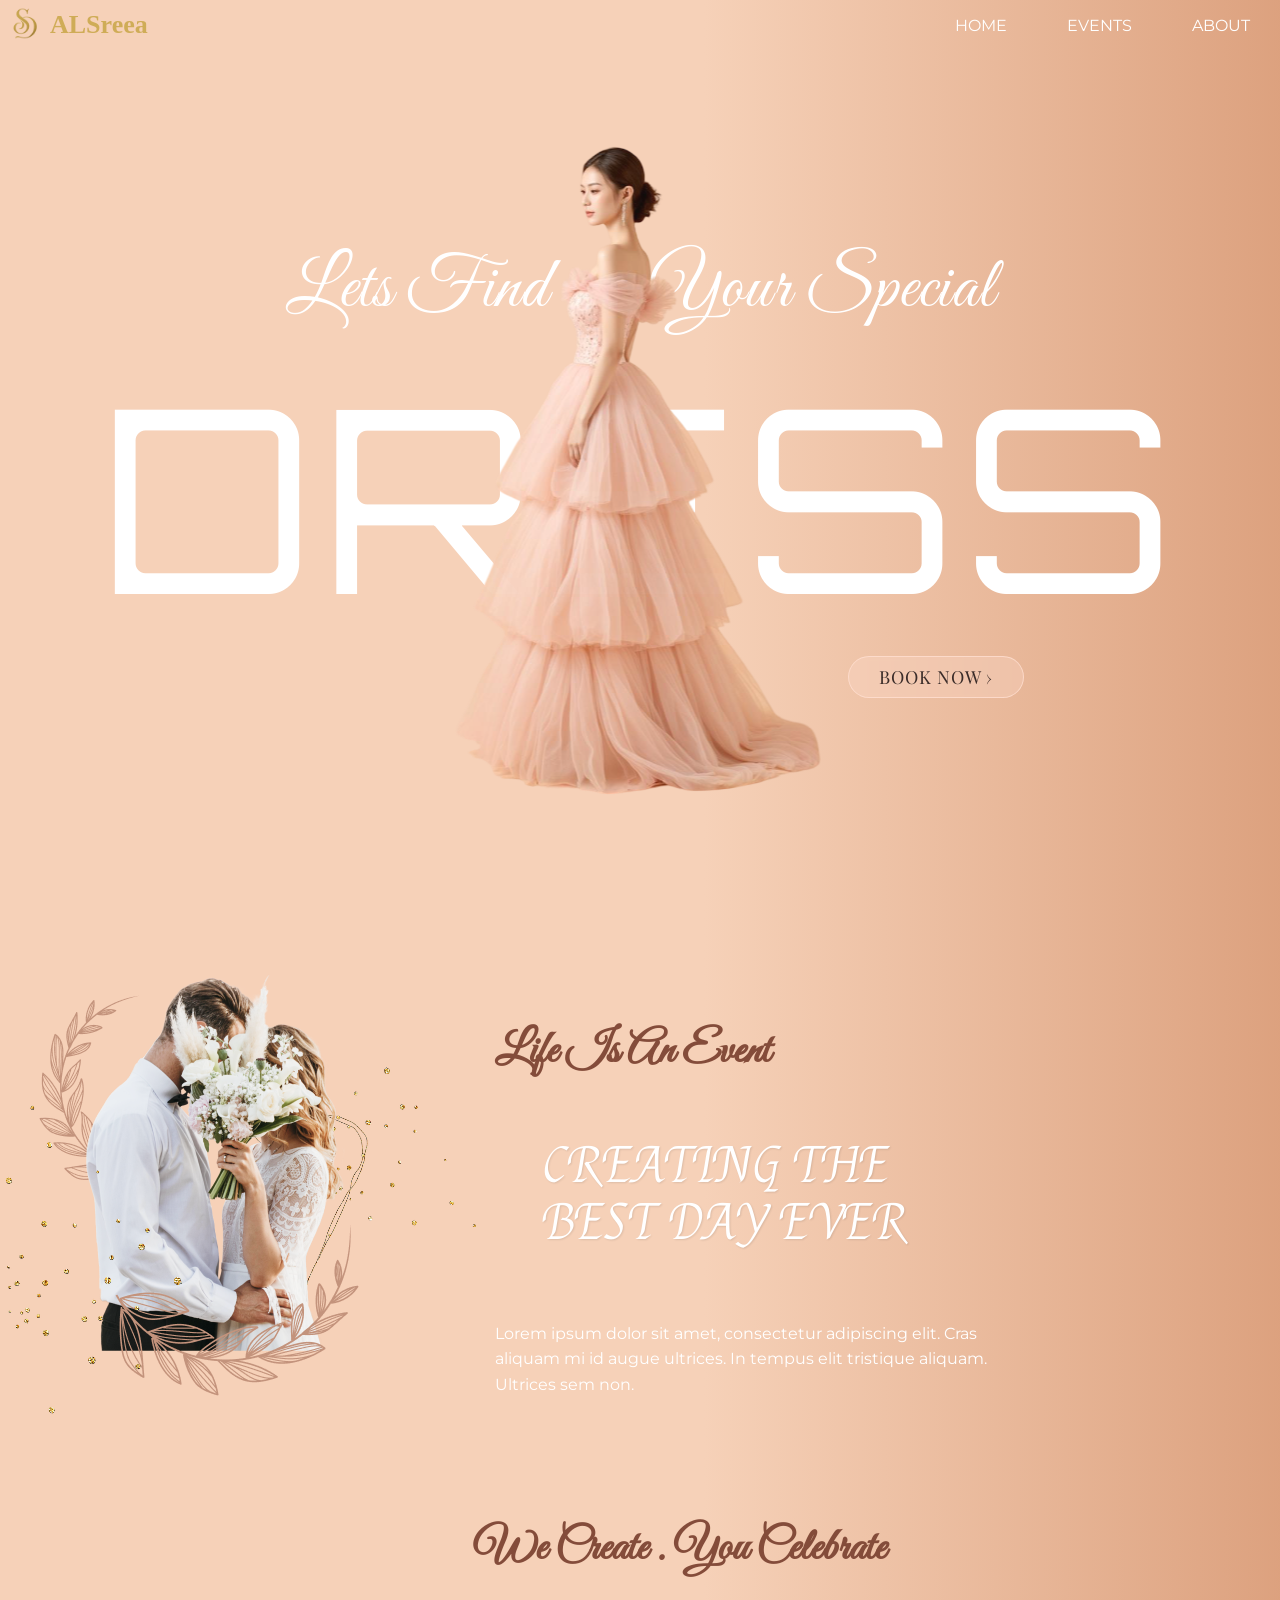
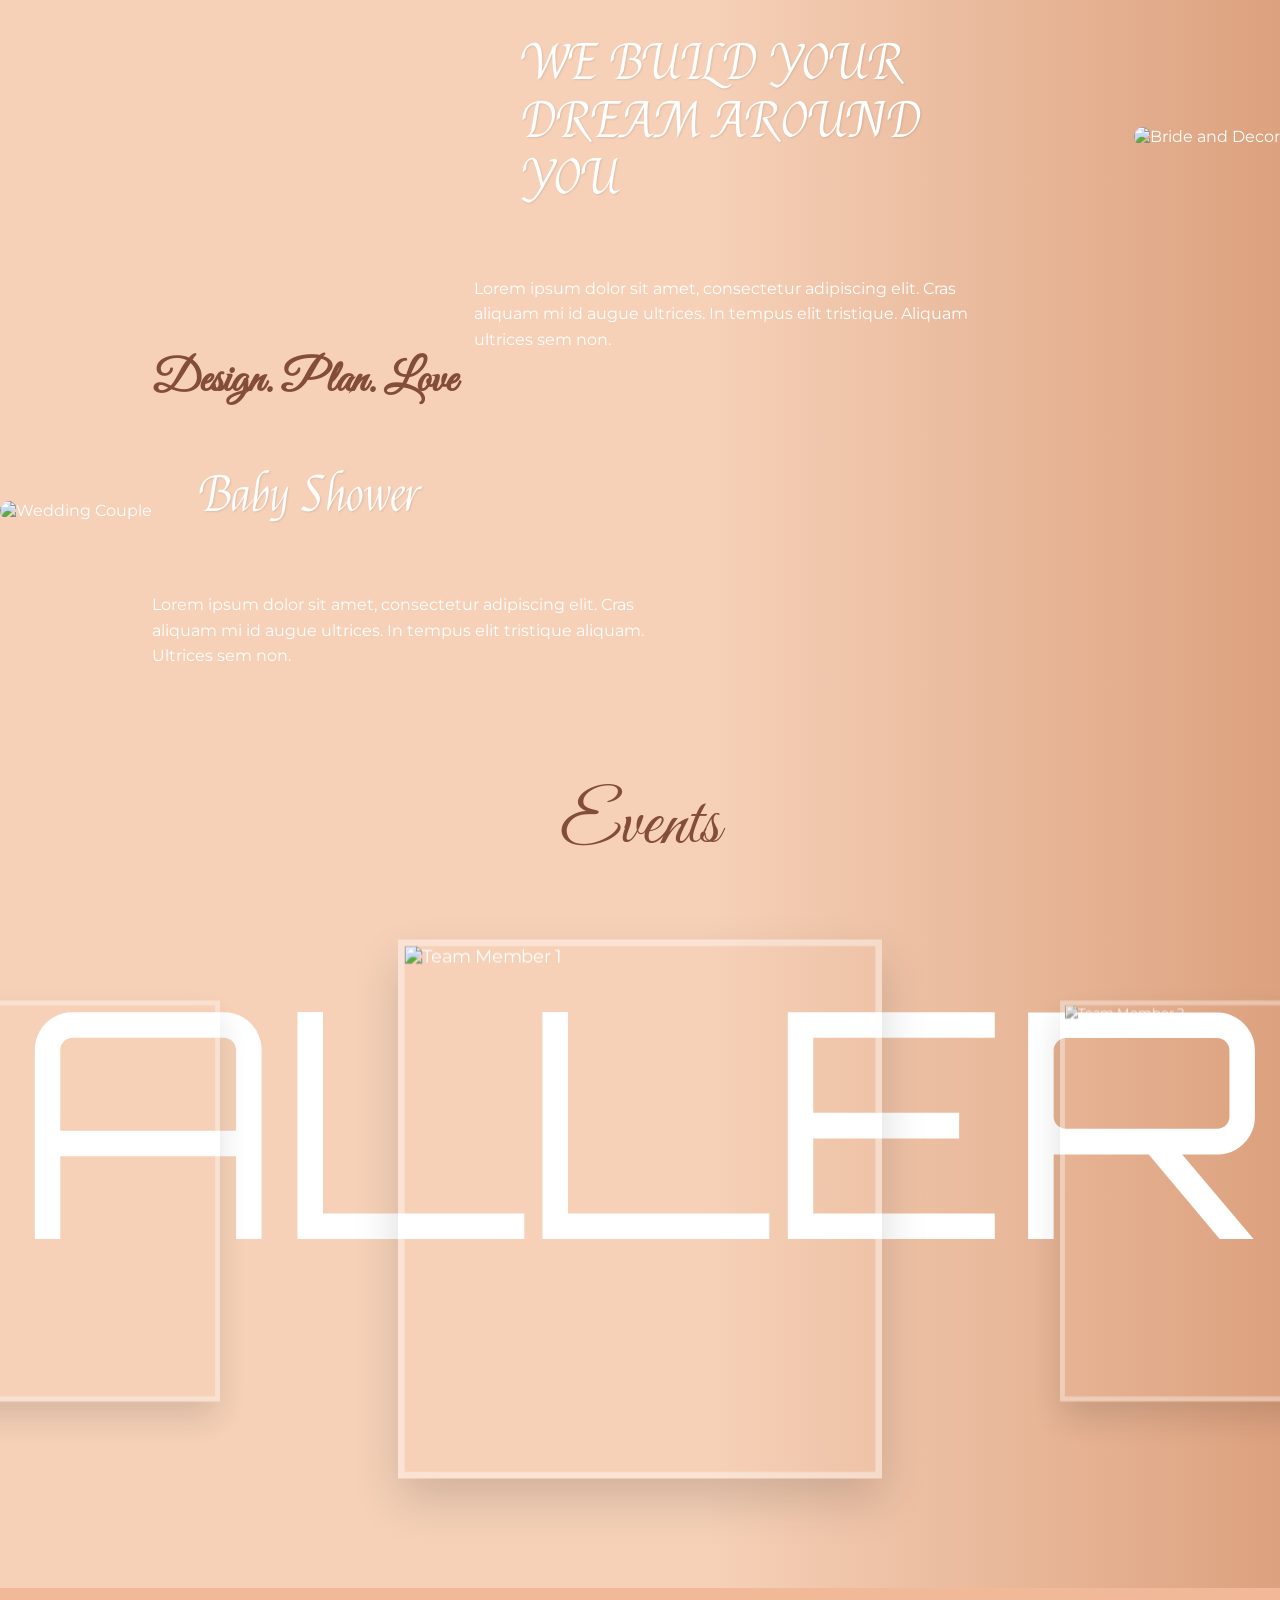
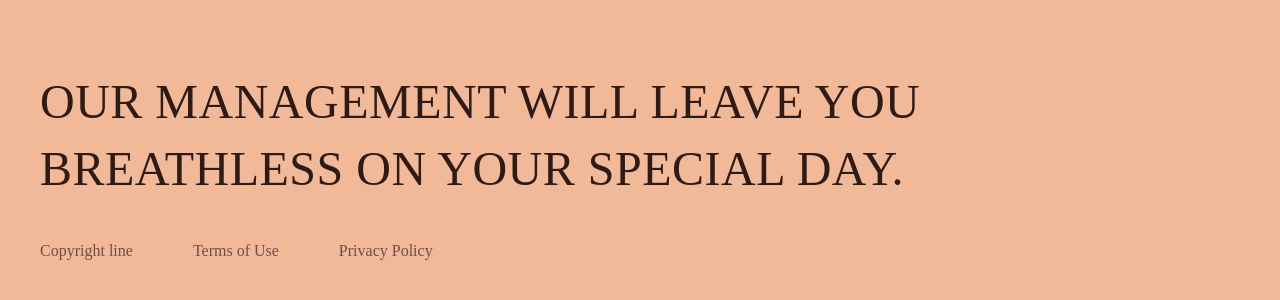
==== index.html @ 4752763c "Refactor logo markup for consistency and enhance sidebar styles for improved layout" ====
<!DOCTYPE html>
<html lang="en">
  <head>
    <meta charset="UTF-8" />
    <meta name="viewport" content="width=device-width, initial-scale=1.0" />
    <title>Dress Landing Page</title>
    <link rel="stylesheet" href="style.css" />
    <link rel="stylesheet" href="content.css" />
    <link rel="stylesheet" href="scroll-animations.css" />
    <link rel="stylesheet" href="carousel.css" />
    <!-- Google Fonts -->
    <link
      href="https://fonts.googleapis.com/css2?family=Great+Vibes&family=Playfair+Display:wght@700&display=swap"
      rel="stylesheet"
    />
    <link
      href="https://fonts.googleapis.com/css2?family=Orbitron:wght@200;400&display=swap"
      rel="stylesheet"
    />
    <link
      href="https://fonts.googleapis.com/css2?family=Playfair+Display:wght@400;700&family=Montserrat:wght@300;500;700&display=swap"
      rel="stylesheet"
    />
    <link
      href="https://fonts.googleapis.com/css2?family=Playfair+Display&display=swap"
      rel="stylesheet"
    />
    <link
      href="https://fonts.googleapis.com/css2?family=Felipa&family=Orbitron:wght@400..900&display=swap"
      rel="stylesheet"
    />
    <link
      href="https://fonts.googleapis.com/css2?family=Great+Vibes&display=swap"
      rel="stylesheet"
    />
    <link rel="stylesheet" href="./resposive.css" />
    <link rel="stylesheet" href="./nav.css" />
    <link href="https://unpkg.com/aos@2.3.4/dist/aos.css" rel="stylesheet" />
  </head>
  <body>
    <div class="logo"><img src="./Assets/logo.png" alt="" width="50" /></div>
    <nav>
      <!-- Sidebar for Mobile -->
      <ul class="sidebar" id="sidebar">
        <li onclick="hideSidebar()">
          <a href="#">
            <!-- Close Icon -->
            <svg
              xmlns="http://www.w3.org/2000/svg"
              height="26"
              width="26"
              viewBox="0 96 960 960"
            >
              <path
                d="m249 849-42-42 231-231-231-231 42-42 231 231 231-231 42 42-231 231 231 231-42 42-231-231-231 231Z"
              />
            </svg>
          </a>
        </li>
        <li class="bold-item" onclick="hideSidebar()">
          <a href="#home">HOME</a>
        </li>
        <li class="bold-item" onclick="hideSidebar()">
          <a href="#event">EVENTS</a>
        </li>
        <li class="bold-item" onclick="hideSidebar()">
          <a href="#about">ABOUT</a>
        </li>
        <br />
        <li onclick="hideSidebar()"><div class="alsreea">ALSreea</div></li>

        <!-- <li onclick="hideSidebar()"><a href="#contact">CONTACT US</a></li> -->
      </ul>
      <!-- Main Navbar -->
      <ul>
        
        <div class="alsreea-lap">ALSreea</div>
        <li class="hideOnMobile"><a href="#home">HOME</a></li>
        <li class="hideOnMobile"><a href="#event">EVENTS</a></li>
        <li class="hideOnMobile"><a href="#about">ABOUT</a></li>
        <!-- <li class="hideOnMobile"><a href="#contact">CONTACT US</a></li> -->
        <li class="menu-button" onclick="showSidebar()">
          <a href="#">
            <svg
              xmlns="http://www.w3.org/2000/svg"
              height="26"
              width="26"
              viewBox="0 96 960 960"
            >
              <path
                d="M120 816v-60h720v60H120Zm0-210v-60h720v60H120Zm0-210v-60h720v60H120Z"
              />
            </svg>
          </a>
        </li>
      </ul>
    </nav>
    <!-- HERO SECTION -->
    <section id="home">
      <section class="hero" data-aos="fade-down">
        <div class="hero-sec">
          <div class="main_text">
            <div>Lets Find</div>
            <div>Your Special</div>
          </div>
          <div class="main_text-2">DRESS</div>
          <div class="btn">
            <a
              href="https://wa.me/919207987475?text=Hey%20is%20this%20AL%20Sreea%20MATERIAL%20BOUTIQUE"
              class="book-now-btn"
              target="_blank"
            >
              BOOK NOW &rsaquo;
            </a>
          </div>
        </div>
        <div class="hero-image">
          <img src="./Assets/Elegant Woman in Pink 3.svg" alt="Dress Model" />
        </div>
      </section>
      <!-- Second Section -->
      <section class="event-section" data-aos="fade-right">
        <div class="event-container">
          <div class="event-image">
            <img src="./Assets/Group 1.png" alt="Wedding Couple" />
          </div>
          <div class="event-text">
            <h4 class="subtitle">Life Is An Event</h4>
            <h1 class="main-title">CREATING THE<br />BEST DAY EVER</h1>
            <p class="description">
              Lorem ipsum dolor sit amet, consectetur adipiscing elit. Cras
              aliquam mi id augue ultrices. In tempus elit tristique aliquam.
              Ultrices sem non.
            </p>
          </div>
        </div>
      </section>
      <!-- third Section -->
      <section class="build-section" data-aos="fade-left">
        <div class="build-container">
          <div class="build-text">
            <h4 class="tagline">We Create . You Celebrate</h4>
            <h1 class="main-title">WE BUILD YOUR<br />DREAM AROUND YOU</h1>
            <p class="description">
              Lorem ipsum dolor sit amet, consectetur adipiscing elit. Cras
              aliquam mi id augue ultrices. In tempus elit tristique. Aliquam
              ultrices sem non.
            </p>
          </div>
          <div class="build-image">
            <img src="./Assets/Group 2.svg" alt="Bride and Decor" />
          </div>
        </div>
      </section>
      <!-- fourth Section -->
      <section class="event-section" data-aos="fade-right">
        <div class="event-container">
          <div class="event-image">
            <img src="./Assets/Group 6.svg" alt="Wedding Couple" />
          </div>
          <div class="event-text">
            <h4 class="subtitle">Design. Plan. Love</h4>
            <h1 class="main-title">Baby Shower</h1>
            <p class="description">
              Lorem ipsum dolor sit amet, consectetur adipiscing elit. Cras
              aliquam mi id augue ultrices. In tempus elit tristique aliquam.
              Ultrices sem non.
            </p>
          </div>
        </div>
      </section>
    </section>
    <!-- event Section -->
    <section id="event" class="event-sec hideOnMobile">
      <div class="gallery mob-view">GALLERY</div>
      <div class="carousel-container">
        <div class="event_title">Events</div>
        <div class="carousel-track">
          <div class="card" data-index="0">
            <img
              src="https://i.ibb.co/Y4rGjdFJ/img-1.jpg"
              alt="Team Member 1"
            />
          </div>
          <div class="card" data-index="1">
            <img
              src="https://i.ibb.co/HpCTJ2HC/img-6.jpg"
              alt="Team Member 2"
            />
          </div>
          <div class="card" data-index="2">
            <img
              src="https://i.ibb.co/6cMjKtd8/img-2.jpg"
              alt="Team Member 3"
            />
          </div>
          <div class="card" data-index="3">
            <img
              src="https://i.ibb.co/XZMRYz5N/img-5.png"
              alt="Team Member 4"
            />
          </div>
          <div class="card" data-index="4">
            <img
              src="https://i.ibb.co/nMdDfmPd/img-3.jpg"
              alt="Team Member 5"
            />
          </div>
          <div class="card" data-index="5">
            <img
              src="https://i.ibb.co/d4fQH5cs/img-4.jpg"
              alt="Team Member 6"
            />
          </div>
        </div>
      </div>
    </section>

    <br />
    <div class="viewOnMobile delayed-show">
      <h1 style="text-align: center">Events</h1>

      <div class="container-mob" id="carousel"></div>

      <div class="flex">
        <button id="left-btn"><i class="arrow"></i></button>
        <button id="right-btn"><i class="arrow"></i></button>
      </div>
      <br />
      <div class="swiper-pagination"></div>

      <div class="swiper-button-prev" id="prev-button"></div>
      <div class="swiper-button-next" id="next-button"></div>
      <br />
    </div>

    <!-- footer Section -->
    <footer id="about" class="custom-footer">
      <div class="footer-message">
        <p>
          OUR MANAGEMENT WILL LEAVE YOU <br />
          BREATHLESS ON YOUR SPECIAL DAY.
        </p>
      </div>
      <div class="footer-bottom">
        <span>Copyright line</span> <span>Terms of Use</span>
        <span>Privacy Policy</span>
      </div>
    </footer>
    <script src="./style.js"></script>
    <script>
      function showSidebar() {
        document.getElementById("sidebar").style.display = "flex";
      }
      function hideSidebar() {
        document.getElementById("sidebar").style.display = "none";
      }
      // Automatically hide sidebar when any link is clicked
      window.addEventListener("DOMContentLoaded", () => {
        const links = document.querySelectorAll("#sidebar a");
        links.forEach((link) => {
          link.addEventListener("click", hideSidebar);
        });
      });
    </script>
    <script src="https://unpkg.com/aos@2.3.4/dist/aos.js"></script>
    <script>
      AOS.init({
        duration: 1000,
        once: false, // ✅ animations happen every time section enters viewport
      });
    </script>
  </body>
</html>
---- style.css ----
@font-face {
  font-family: "WildWideExtended";
  src: url("./fonts/the_extended_font/THEEXTENDEDFONT-DEMOVERSION.ttf")
    format("truetype");
  font-weight: normal;
  font-style: normal;
}
html,
body {
  overflow-x: hidden !important;
}

* {
  margin: 0;
  padding: 0;
  box-sizing: border-box;
}

body {
  font-family: "Montserrat", sans-serif;
  background: linear-gradient(to right, #f6d1b8 55%, #d99b77 106%);
  color: #fff !important;
}

.alsreea{
  width: 100%;
  display: flex;
  justify-content: center;
  font-family: "WildWideExtended";
  font-size: 26px;
  font-weight: bold;
  color: #CFAC57ff;

}
.alsreea-lap{
  padding-left: 50px;
  width: 100%;
  display: flex;
  justify-content: baseline;
  font-family: "WildWideExtended";
  font-size: 26px;
  font-weight: bold;
  color: #CFAC57ff;
}
.bold-item {
  font-weight: bold ;

}


/* HEADER */
/* header {
  width: 100%;
  padding: 30px 80px;
  position: absolute;
  top: 0;
  left: 0;
  display: flex;
  justify-content: space-between;
  align-items: center;
  z-index: 10;
}

header .logo {
  font-size: 12px;
  letter-spacing: 3px;
  color: #fff;
}

header nav a {
  margin-left: 40px;
  text-decoration: none;
  color: #fff;
  font-size: 14px;
  font-weight: 300;
  letter-spacing: 1px;
  transition: 0.3s;
}

header nav a:hover {
  opacity: 0.7; */
/* } */

/* HERO SECTION */
.logo{
  position: fixed;
  top: 0;
  left: 0;
  z-index: 999;
}
.hero {
  height: 100vh;
  width: 100%;
  display: flex;
  align-items: center;
  justify-content: space-between;
  padding: 0 100px;
  position: relative;
  /* background: url("./Assets/bg.png") no-repeat center center; */
  /* background-size: cover; */
}

/* LEFT TEXT */
.hero-sec {
  width: 100%;
  place-content: center;
}

.btn {
  position: absolute;
  right: 20%;
  z-index: 2;
  cursor: pointer;
  transition: 0.3s;
}

/* RIGHT IMAGE */
.hero-image {
  position: absolute;
  top: 50%;
  left: 50%;
  transform: translate(-50%, -50%);
}

.main_text {
  font-family: "Great Vibes", cursive;
  font-size: 72px;
  letter-spacing: 1px;
  display: flex;
  column-gap: 100px;
  justify-content: center;
}
.main_text-2 {
  font-family: "Orbitron", sans-serif;
  font-size: 256px;
  letter-spacing: 8px;
  display: flex;
  justify-content: center;
  text-transform: uppercase;
}

.book-now-btn {
  display: inline-block;
  padding: 8px 30px;
  font-family: "Playfair Display", serif;
  font-size: 18px;
  font-weight: 400;
  color: #3a2c29;
  background-color: rgba(255, 223, 208, 0.3);
  border: 1.5px solid rgba(255, 223, 208, 0.8);
  border-radius: 30px;
  text-decoration: none;
  letter-spacing: 1px;
  backdrop-filter: blur(2px);
}

.book-now-btn:hover {
  background-color: rgba(255, 186, 154, 0.447);
  border-color: rgb(255, 211, 161);
  transform: scale(1.05);
  color: #2a1d1b; /* slightly darker text on hover */
}
/* .nav_bar {
  position: fixed;
  top: 0;
  width: 100%;
  background-color: transparent;
  padding: 15px 5%;
  z-index: 999;
} */

/* hero section */

/* Event Section */
.custom-gallery-section {
  background: linear-gradient(to right, #eec0c6, #eca0a7);
  padding: 80px 20px;
  text-align: center;
  position: relative;
  overflow: hidden;
}

.custom-gallery-title {
  font-family: "Great Vibes", cursive;
  font-size: 50px;
  color: #5b2c35;
  margin-bottom: 60px;
  text-shadow: 1px 1px 4px rgba(0, 0, 0, 0.2);
}

.custom-gallery-container {
  display: flex;
  justify-content: center;
  gap: 50px;
  flex-wrap: wrap;
}

.custom-gallery-card {
  background-color: #fff;
  padding: 5px;
  border: 1px solid #fff;
  box-shadow: 0 10px 25px rgba(0, 0, 0, 0.15);
  transition: transform 0.3s ease;
}

.custom-gallery-card:hover {
  transform: scale(1.05);
}

.custom-gallery-card img {
  display: block;
  width: 280px;
  height: 380px;
  object-fit: cover;
}

.hide {
  display: none;
}

/* footer */

.custom-footer {
  background-color: #f1b998;
  padding: 80px 40px 40px;
  color: #2c1b16;
  font-family: "Cormorant Garamond", serif;
  text-align: left;
}

.footer-message p {
  font-size: 3rem;
  font-weight: 400;
  line-height: 1.4;
  margin-bottom: 40px;
  letter-spacing: 0.5px;
}

.footer-bottom {
  cursor: pointer;
  display: flex;
  justify-content: flex-start;
  gap: 60px;
  font-size: 1rem;
  color: #6f4e47;
  flex-wrap: wrap;
}

/* Add this in your CSS */
.event-sec {
  opacity: 0;
  transform: scale(0.8); /* start smaller */
  animation: popIn 0.8s ease-out forwards;
  animation-delay: 2s; /* wait 2s before popping in */
}

@keyframes popIn {
  0% {
    opacity: 0;
    transform: scale(0.8);
  }
  60% {
    opacity: 1;
    transform: scale(1.05); /* little overshoot for "pop" */
  }
  100% {
    opacity: 1;
    transform: scale(1); /* settle back to normal */
  }
}
---- content.css ----
body {
  overflow-x: hidden !important;
  width: 100% !important;
}
.main-title {
  font-family: "Felipa", serif;
  font-weight: 400;
  font-style: normal;

  font-size: 48px;
  color: #fff;

  line-height: 1.2;
  margin-bottom: 20px;
  text-shadow: 1px 1px 2px rgba(0, 0, 0, 0.1);
}

.subtitle,
.tagline {
  font-family: "Great Vibes", cursive;
  font-size: 45px;
  color: #844c3a;
  margin-bottom: 10px;
}

.description {
  font-size: 16px;
  max-width: 500px;
  line-height: 1.6;
}

.event-container {
  display: flex;
  align-items: center;

  flex-wrap: wrap;
}

.event-image img {
  border-radius: 10px;
}

.event-text {
  max-width: 600px;
}

.build-container {
  display: flex;
  align-items: center;
  justify-content: flex-end;
  gap: 60px;
  flex-wrap: wrap-reverse;
}

.build-text {
  max-width: 600px;
}

.build-image img {
  border-radius: 10px;
}
---- scroll-animations.css ----
/* Scroll Animation Overrides for AOS */
[data-aos] {
  opacity: 0;
  transition-property: transform, opacity;
  transition-timing-function: ease-out;
}

[data-aos].aos-animate {
  opacity: 1;
}

/* Custom fade + zoom effects */
[data-aos="fade-up"] {
  transform: translateY(50px);
}
[data-aos="fade-up"].aos-animate {
  transform: translateY(0);
}

[data-aos="fade-down"] {
  transform: translateY(-50px);
}
[data-aos="fade-down"].aos-animate {
  transform: translateY(0);
}

[data-aos="fade-left"] {
  transform: translateX(-50px);
}
[data-aos="fade-left"].aos-animate {
  transform: translateX(0);
}

[data-aos="fade-right"] {
  transform: translateX(50px);
}
[data-aos="fade-right"].aos-animate {
  transform: translateX(0);
}

[data-aos="zoom-in"] {
  transform: scale(0.8);
}
[data-aos="zoom-in"].aos-animate {
  transform: scale(1);
}
---- carousel.css ----
.event-sec {
  width: 100%;
  height: 100vh;
  display: flex;
  justify-content: center;
  align-items: center;
}

.carousel-container {
  width: 100%;
  height: 450px;
  position: relative;
  perspective: 1000px;
}

.carousel-track {
  width: 100%;
  height: 100%;
  display: flex;
  justify-content: center;
  align-items: center;
  position: relative;
  transform-style: preserve-3d;
  transition: transform 0.8s cubic-bezier(0.25, 0.46, 0.45, 0.94);
}

.card {
  position: absolute;
  width: 440px;
  height: 490px;
  background: transparent;
  border: 6px solid rgba(255, 255, 255, 0.402);
  overflow: hidden;
  box-shadow: 0 20px 40px rgba(0, 0, 0, 0.15);
  transition: all 0.8s cubic-bezier(0.25, 0.46, 0.45, 0.94);
  cursor: pointer;
}

.card img {
  height: 100%;
  width: 100%;
  object-fit: cover;
  transition: all 0.8s cubic-bezier(0.25, 0.46, 0.45, 0.94);
}

.card.center {
  z-index: 10;
  transform: scale(1.1) translateZ(0);
}

.card.center img {
  filter: none;
}

.card.left-2 {
  z-index: 1;
  transform: translateX(-400%) scale(0.8) translateZ(-300px);
  opacity: 0.7;
}

.card.left-2 img {
  filter: grayscale(100%);
}

.card.left-1 {
  z-index: 5;
  transform: translateX(-150%) scale(0.9) translateZ(-100px);
  opacity: 0.9;
}

.card.left-1 img {
  filter: grayscale(100%);
}

.card.right-1 {
  z-index: 5;
  transform: translateX(150%) scale(0.9) translateZ(-100px);
  opacity: 0.9;
}

.card.right-1 img {
  filter: grayscale(100%);
}

.card.right-2 {
  z-index: 1;
  transform: translateX(400%) scale(0.8) translateZ(-300px);
  opacity: 0.7;
}

.card.right-2 img {
  filter: grayscale(100%);
}

.card.hidden {
  opacity: 0;
  pointer-events: none;
}

.member-info {
  text-align: center;
  margin-top: 40px;
  transition: all 0.5s ease-out;
}

.member-name {
  color: rgb(8, 42, 123);
  font-size: 2.5rem;
  font-weight: 700;
  margin-bottom: 10px;
  position: relative;
  display: inline-block;
}

.member-name::before,
.member-name::after {
  content: "";
  position: absolute;
  top: 100%;
  width: 100px;
  height: 2px;
  background: rgb(8, 42, 123);
}

.member-name::before {
  left: -120px;
}

.member-name::after {
  right: -120px;
}

.member-role {
  color: #848696;
  font-size: 1.5rem;
  font-weight: 500;
  opacity: 0.8;
  text-transform: uppercase;
  letter-spacing: 0.1em;
  padding: 10px 0;
  margin-top: -15px;
  position: relative;
}
.dots {
  display: flex;
  justify-content: center;
  gap: 10px;
  margin-top: 60px;
}

.dot {
  width: 12px;
  height: 12px;
  border-radius: 50%;
  background: rgba(8, 42, 123, 0.2);
  cursor: pointer;
  transition: all 0.3s ease;
}

.dot.active {
  background: rgb(8, 42, 123);
  transform: scale(1.2);
}

.nav-arrow {
  position: absolute;
  top: 50%;
  transform: translateY(-50%);
  background: rgba(8, 42, 123, 0.6);
  color: white;
  width: 40px;
  height: 40px;
  border-radius: 50%;
  display: flex;
  align-items: center;
  justify-content: center;
  cursor: pointer;
  z-index: 20;
  transition: all 0.3s ease;
  font-size: 1.5rem;
  border: none;
  outline: none;
  padding-bottom: 4px;
}

.nav-arrow:hover {
  background: rgba(0, 0, 0, 0.8);
  transform: translateY(-50%) scale(1.1);
}

.nav-arrow.left {
  left: 20px;
  padding-right: 3px;
}

.nav-arrow.right {
  right: 20px;
  padding-left: 3px;
}

@media (max-width: 768px) {
  .about-title {
    font-size: 4.5rem;
  }

  .card {
    width: 440px;
    height: 490px;
  }

  .card.left-2 {
    display: none;
    transform: translateX(-250px) scale(0.8) translateZ(-300px);
  }

  .card.left-1 {
    display: none;
    transform: translateX(-120px) scale(0.9) translateZ(-100px);
  }

  .card.right-1 {
    display: none;
    transform: translateX(120px) scale(0.9) translateZ(-100px);
  }

  .card.right-2 {
    display: none;
    transform: translateX(250px) scale(0.8) translateZ(-300px);
  }

  .member-name {
    font-size: 2rem;
  }

  .member-role {
    font-size: 1.2rem;
  }

  .member-name::before,
  .member-name::after {
    width: 50px;
  }

  .member-name::before {
    left: -70px;
  }

  .member-name::after {
    right: -70px;
  }
}

.event_title {
  font-family: "Great Vibes", cursive;
  font-size: 72px;
  color: #844c3a;
  display: flex;
  justify-content: center;
  position: relative;
  top: -25%;
}

.gallery {
  font-family: "Orbitron", sans-serif;
  font-size: 35vh;
  text-align: center;
  position: absolute;
}

@media (max-width: 500px) {
  .card {
    width: 350px;
    height: 400px;
  }
}

.delayed-show {
  opacity: 0;
  visibility: hidden;
  animation: reveal 0s ease-out 1s forwards;
}

@keyframes reveal {
  to {
    opacity: 1;
    visibility: visible;
  }
}
---- resposive.css ----
/* header section */
@media (max-width: 768px) {
  header {
    padding: 20px;
    flex-direction: column;
    align-items: flex-start;
  }

  header .logo {
    font-size: 16px;
    margin-bottom: 10px;
  }

  header nav {
    flex-wrap: wrap;
    gap: 10px;
  }

  header nav a {
    margin-left: 0;
    font-size: 14px;
  }
}



@media (max-width: 768px) {
  .hero {
    flex-direction: column-reverse;
    padding: 10px;
    height: auto;
    background-position: center;
  }

  .hero-sec {
    height: auto;
    text-align: center;
  }

  .main_text {
    flex-direction: column;
    font-size: 40px;
    gap: 10px;
  }



  .btn {
    position: static;
    margin: 20px auto;
  }

  .hero-image {
    position: static;
    transform: none;
    
  }

  .hero-image img {
    width: 100%;
    height: auto;
  }
}



@media (max-width: 768px) {
  .event-container {
    flex-direction: column;
    gap: 30px;
    text-align: center;
    padding: 20px;
  }

  .event-text {
    max-width: 100%;
    padding: 0 10px;
  }

  .subtitle,
  .tagline {
    font-size: 30px;
  }

  .main-title {
    font-size: 28px;
  }

  .description {
    font-size: 14px;
  }

  .event-image img {
    width: 100%;
    height: auto;
  }
}



@media (max-width: 768px) {
  .build-container {
    flex-direction: column-reverse;
    gap: 30px;
    text-align: center;
    padding: 20px;
  }

  .build-text {
    max-width: 100%;
    padding: 0 10px;
  }

  .build-image img {
    width: 100%;
    height: auto;
  }
}


@media (max-width: 768px) {
  .footer-message p {
    font-size: 1.5rem;
    text-align: center;
    line-height: 1.3;
  }

  .footer-bottom {
    flex-direction: column;
    gap: 15px;
    align-items: center;
    text-align: center;
  }
}

@media (max-width: 768px) {
  .main_text-2 {
    font-size: 80px;
    letter-spacing: 3px;
  }
  .mob-view {
    display: none;
  }
}
---- nav.css ----
nav {
  position: fixed !important;
  top: 0 !important;
  background-color: rgba(255, 255, 255, 0);
  z-index: 1000;
  width: 100%;
} /* Horizontal Nav */
nav ul {
  display: flex;
  align-items: center;
  justify-content: flex-end;
  list-style: none;
  width: 100%;
}
nav li {
  height: 50px;
}
nav a {
  height: 100%;
  padding: 0 30px;
  text-decoration: none;
  display: flex;
  align-items: center;
  color: white;
}
nav a:hover {
  font-weight: 600;
}
nav li:first-child {
  margin-right: auto;
} /* Sidebar */
.sidebar {
  
  height: 100vh;
  background-color: rgba(255, 255, 255, 0.197);
  backdrop-filter: blur(12px);
  box-shadow: -10px 0 10px rgba(0, 0, 0, 0.1);
  display: none;
  flex-direction: column;
  align-items: flex-start;
  justify-content: flex-start;
  z-index: 1001;
}
.sidebar li {
  width: 100%;
}
.sidebar a {
  width: 100%;
}
.nav-wrapper {
  display: grid;
  justify-content: space-between;
} /* Logo */
.nav-logo {
  height: auto;
}
.logo_pad {
  padding: 10px;
}
.glass-effect {
  background: rgba(255, 255, 255, 0.2); /* translucent white */
  backdrop-filter: blur(10px);
  -webkit-backdrop-filter: blur(10px); /* Safari support */
  border: 1px solid rgba(255, 255, 255, 0.3);
  border-radius: 50%;
  box-shadow: 0 4px 30px rgba(0, 0, 0, 0.1);
} /* Responsive */
@media (max-width: 1000px) {
  .nav-logo {
    height: 40px;
  }
}
@media (max-width: 768px) {
  .nav-logo {
    height: 30px;
  }
}
@media (max-width: 450px) {
  .nav-logo {
    display: flex;
    justify-content: end;
  }
}
.navmedia {
  height: auto;
} /* Dropdown */
.dropdown {
  position: relative;
}
.dropdown-content {
  display: none;
  position: absolute;
  background-color: rgba(255, 255, 255, 0.197);
  min-width: 160px;
  z-index: 999;
  border-radius: 0 0 10px 10px;
  box-shadow: 0px 8px 16px rgba(0, 0, 0, 0.2);
}
.dropdown-content a {
  color: white;
  padding: 12px 16px;
  display: block;
}
.dropdown:hover .dropdown-content {
  display: block;
} /* Accordion (mobile EXECOM) */
div.c {
  height: 50px;
}
input[type="checkbox"] {
  position: absolute;
  opacity: 0;
  visibility: hidden;
}
h1 {
  color: white;
  padding: 1em;
}
label::before {
  content: "";
  display: inline-block;
  border: 15px solid transparent;
  border-left: 20px solid white;
}
label {
  cursor: pointer;
  display: flex;
  align-items: center;
}
div.p {
  max-height: 0;
  overflow: hidden;
  transition: max-height 0.5s ease;
  background-color: white;
}
div.p p {
  padding: 1em;
}
input:checked ~ h1 label::before {
  border-left: 15px solid transparent;
  border-top: 20px solid white;
  margin-top: 12px;
}
input:checked ~ h1 ~ div.p {
  max-height: 200px;
}
nav a {
  text-decoration: none;
} /* Apply underline and styles only to the active link */
nav a.active {
  font-weight: 600;
  color: #ffd700; /* Gold color, or any color of your choice */
  text-decoration: underline; /* Only underline the active link */
} /* Join button */
.join-btn {
  font-size: 20px;
  font-weight: bold;
  color: white;
  background: black;
  border: none;
  padding: 20px 40px;
  border-radius: 8px;
  cursor: pointer;
  perspective: 1000px;
  box-shadow: 0 20px 40px rgba(0, 0, 0, 0.3);
  transform: rotateX(-15deg) rotateY(25deg);
  transition: transform 0.3s ease, box-shadow 0.3s ease;
  position: relative;
}
.join-btn::after {
  content: "";
  position: absolute;
  inset: 0;
  border-radius: inherit;
  background: rgba(255, 255, 255, 0.1);
  filter: blur(8px);
  z-index: -1;
  transform: scale(1.05);
}
.join-btn:hover {
  transform: rotateX(15deg) rotateY(-5deg) scale(1.05);
  box-shadow: 0 30px 60px rgba(0, 0, 0, 0.4);
} /* Menu icon */
.menu-button {
  display: none;
} /* Responsive */
@media (max-width: 800px) {
  .hideOnMobile {
    display: none;
  }
  .viewOnMobile {
    display: block;
    align-content: center;
  }
  .menu-button {
    display: block;
  }
}
@media (min-width: 800px) {
  .viewOnMobile {
    display: none;
  }
}
@media (max-width: 500px) {
  .navmedia {
    height: 25px;
  }
} /* New EXECOM Dropdown */
.execom-dropdown {
  position: relative;
}
.execom-btn {
  background: none;
  border: none;
  color: white;
  font-family: "Poppins", sans-serif;
  font-size: 1em;
  cursor: pointer;
  padding: 0 30px;
  height: 50px;
  display: flex;
  align-items: center;
}
.execom-menu {
  position: absolute;
  top: 50px;
  left: 0;
  background-color: rgba(255, 255, 255, 0.197);
  backdrop-filter: blur(12px);
  list-style: none;
  padding: 0;
  margin: 0;
  display: none;
  flex-direction: column;
  border-radius: 0 0 25px 10px;
  box-shadow: 0 5px 10px rgba(0, 0, 0, 0.2);
  z-index: 1001;
  width: 180px;
}
.execom-menu li a {
  padding: 12px 20px;
  display: block;
  color: white;
  text-decoration: none;
}
.execom-menu li a:hover {
  font-weight: 600;
} /* Hover for Desktop */
@media (min-width: 769px) {
  .execom-dropdown:hover .execom-menu {
    display: flex;
  }
} /* Click for Mobile */
@media (max-width: 768px) {
  .execom-dropdown {
    width: 100%;
  }
  .execom-menu {
    position: static;
    width: 100%;
    font-size: 12px;
  }
  .execom-dropdown.open .execom-menu {
    display: flex;
  }
}
@media (max-width: 768px) {
  nav ul {
    justify-content: space-between;
  }
}


.container-mob {
  width: 100%;
  height: 500px;
  background-size: cover;
  background-position: center;
  border-radius: 10px;
  box-shadow: 0 24px 38px 3px rgba(0, 0, 0, 0.14),
    0 9px 46px 8px rgba(0, 0, 0, 0.12),
    0 11px 15px -7px rgba(0, 0, 0, 0.2);
}
.flex {
  display: flex;
  justify-content: space-around;
  align-items: center;
}

.container img {
  width: 100%;
  z-index: -2;
}

button {
  height: 5%;
  border: none;
  outline: none;
  background: rgba(0, 0, 0, 0.138);
  cursor: pointer;
  padding: 1em;
  display: flex;
  border-radius: 25%;
}

button .arrow {
  border: solid #fff;
  border-width: 0 4px 4px 0;
  display: inline-block;
  padding: 10px;
  transition: transform 0.3s ease-out;
  outline: none;
}

#right-btn {
  margin: auto 0 auto -2em;
}

#right-btn .arrow {
  transform: rotate(-45deg);
}

#left-btn {
  z-index: 0;
  margin: auto -2em auto 0;
}

#left-btn .arrow {
  transform: rotate(135deg);
}
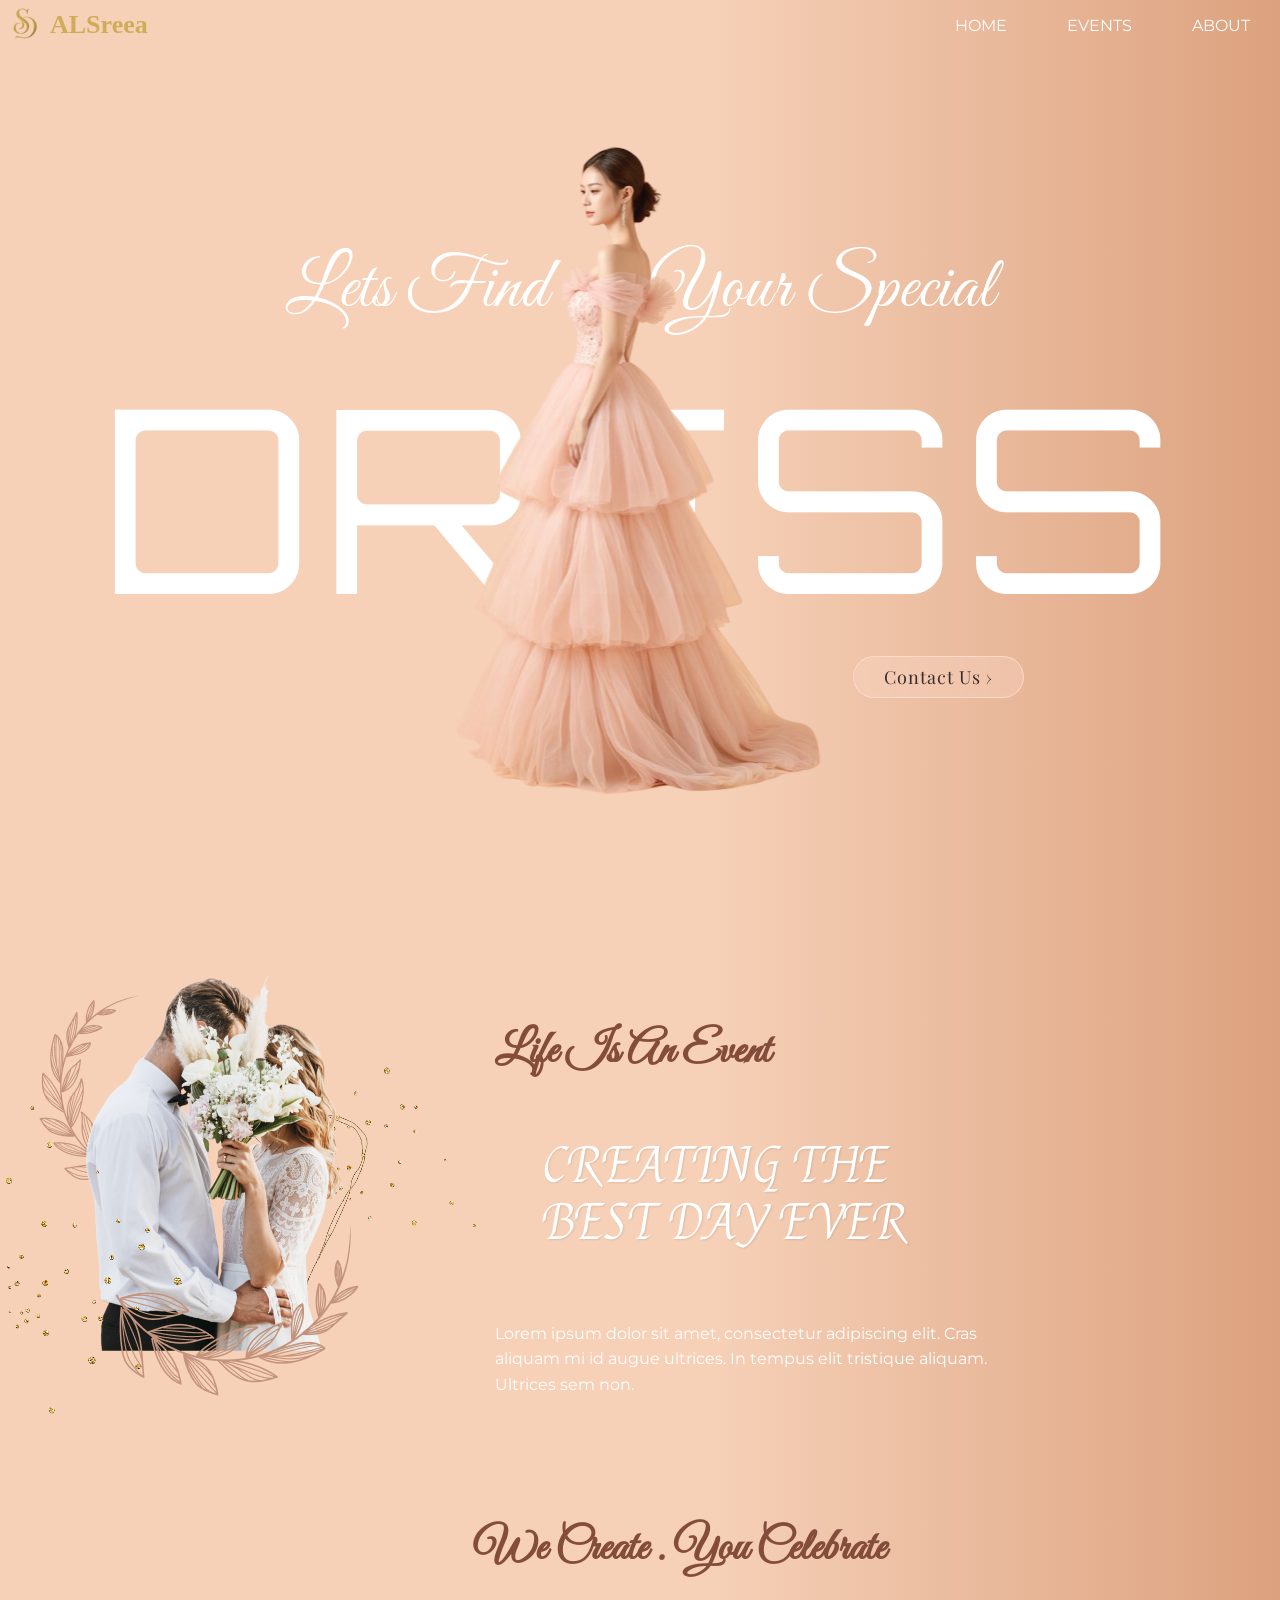
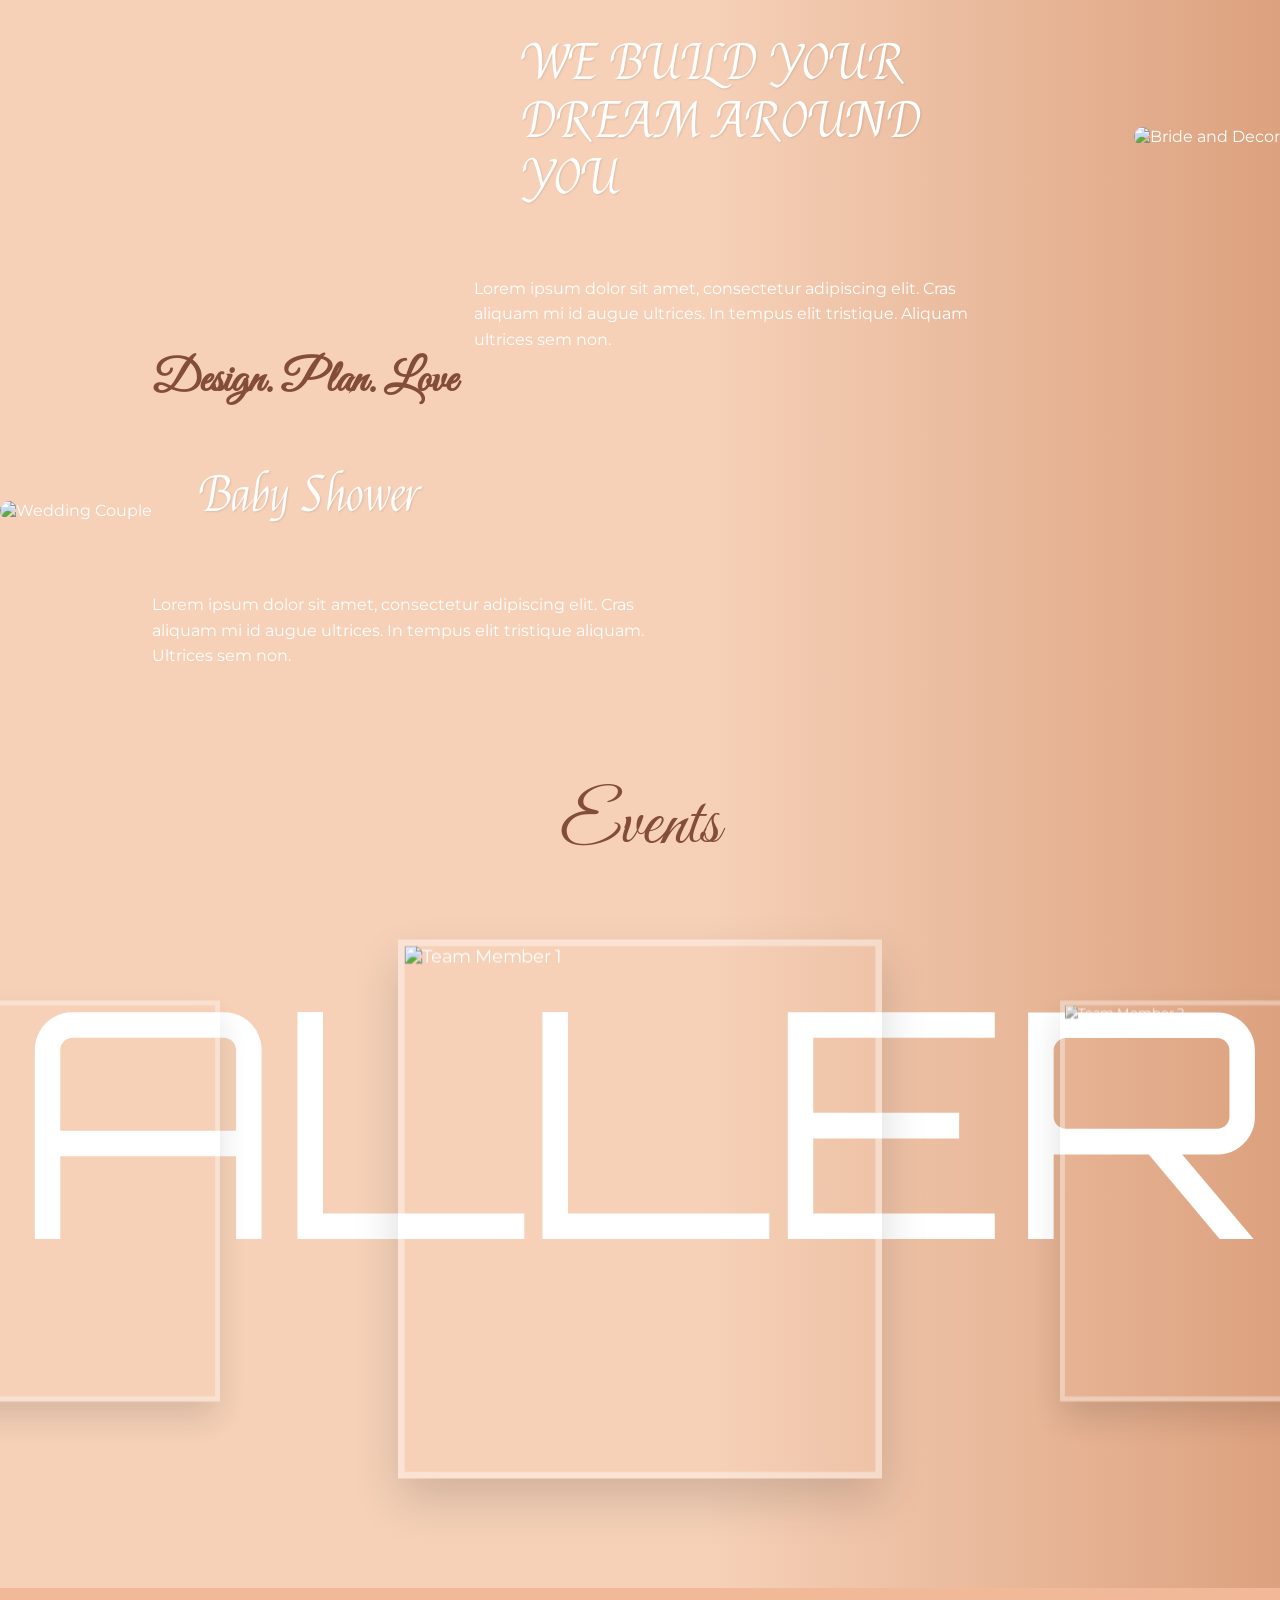
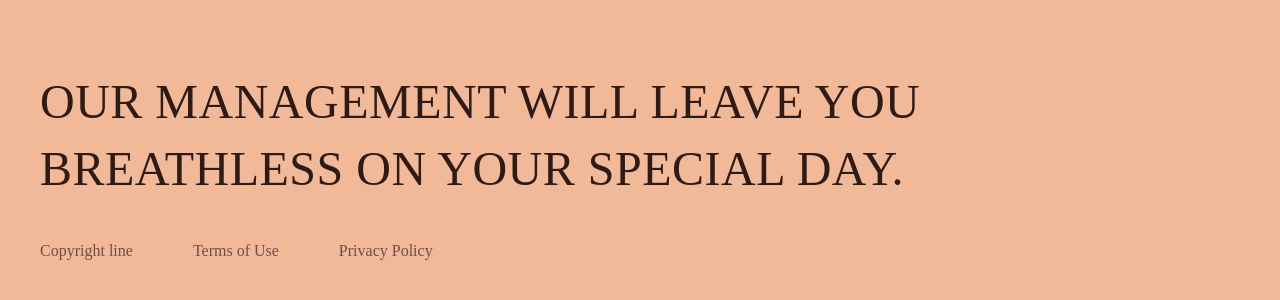
==== commit edf92fc9: "Add contact page with loader and contact options for improved user interaction" ====
--- a/index.html
+++ b/index.html
@@ -3,7 +3,7 @@
   <head>
     <meta charset="UTF-8" />
     <meta name="viewport" content="width=device-width, initial-scale=1.0" />
-    <title>Dress Landing Page</title>
+    <title>ALSreea</title>
     <link rel="stylesheet" href="style.css" />
     <link rel="stylesheet" href="content.css" />
     <link rel="stylesheet" href="scroll-animations.css" />
@@ -66,6 +66,10 @@
         <li class="bold-item" onclick="hideSidebar()">
           <a href="#about">ABOUT</a>
         </li>
+        <li class="bold-item" onclick="hideSidebar()">
+          <a href="contact.html">CONTACT US</a>
+        </li>
+      
         <br />
         <li onclick="hideSidebar()"><div class="alsreea">ALSreea</div></li>
 
@@ -73,7 +77,6 @@
       </ul>
       <!-- Main Navbar -->
       <ul>
-        
         <div class="alsreea-lap">ALSreea</div>
         <li class="hideOnMobile"><a href="#home">HOME</a></li>
         <li class="hideOnMobile"><a href="#event">EVENTS</a></li>
@@ -105,12 +108,8 @@
           </div>
           <div class="main_text-2">DRESS</div>
           <div class="btn">
-            <a
-              href="https://wa.me/919207987475?text=Hey%20is%20this%20AL%20Sreea%20MATERIAL%20BOUTIQUE"
-              class="book-now-btn"
-              target="_blank"
-            >
-              BOOK NOW &rsaquo;
+            <a class="book-now-btn" href="contact.html">
+              Contact Us &rsaquo;
             </a>
           </div>
         </div>
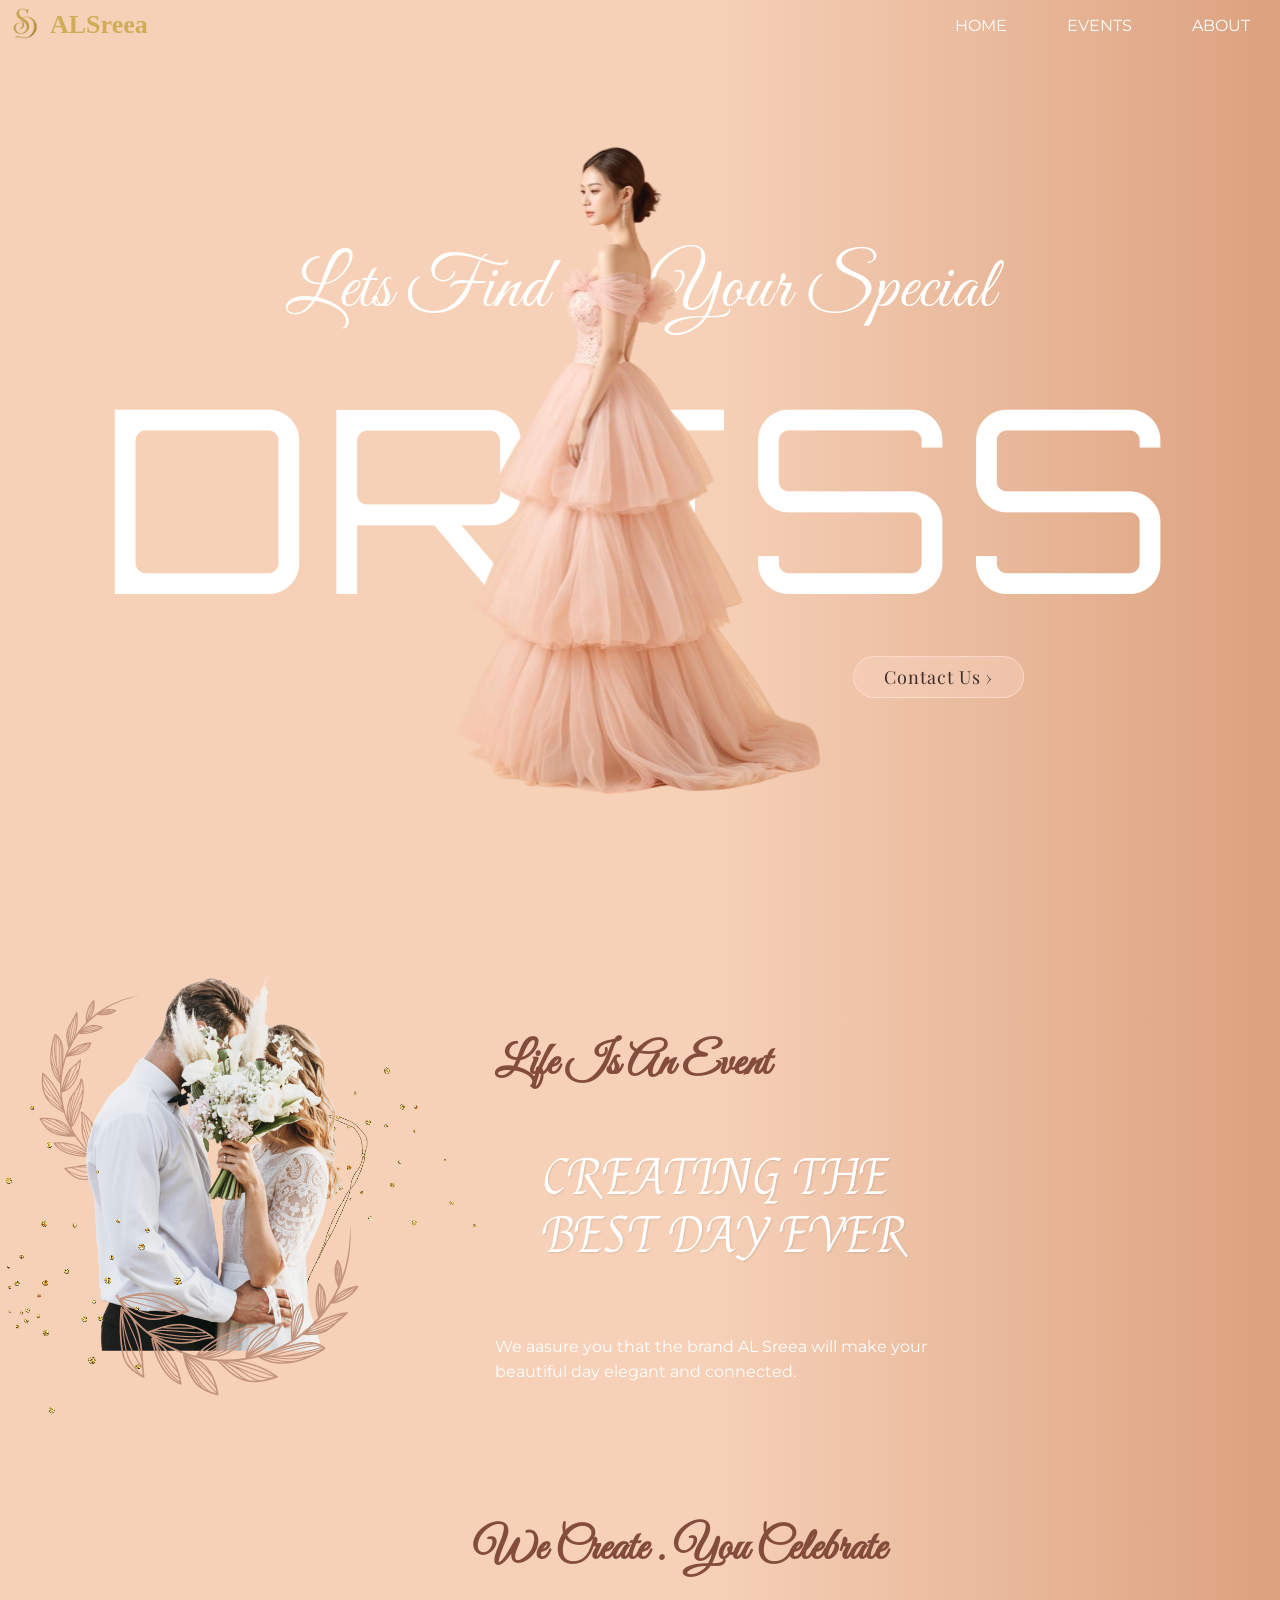
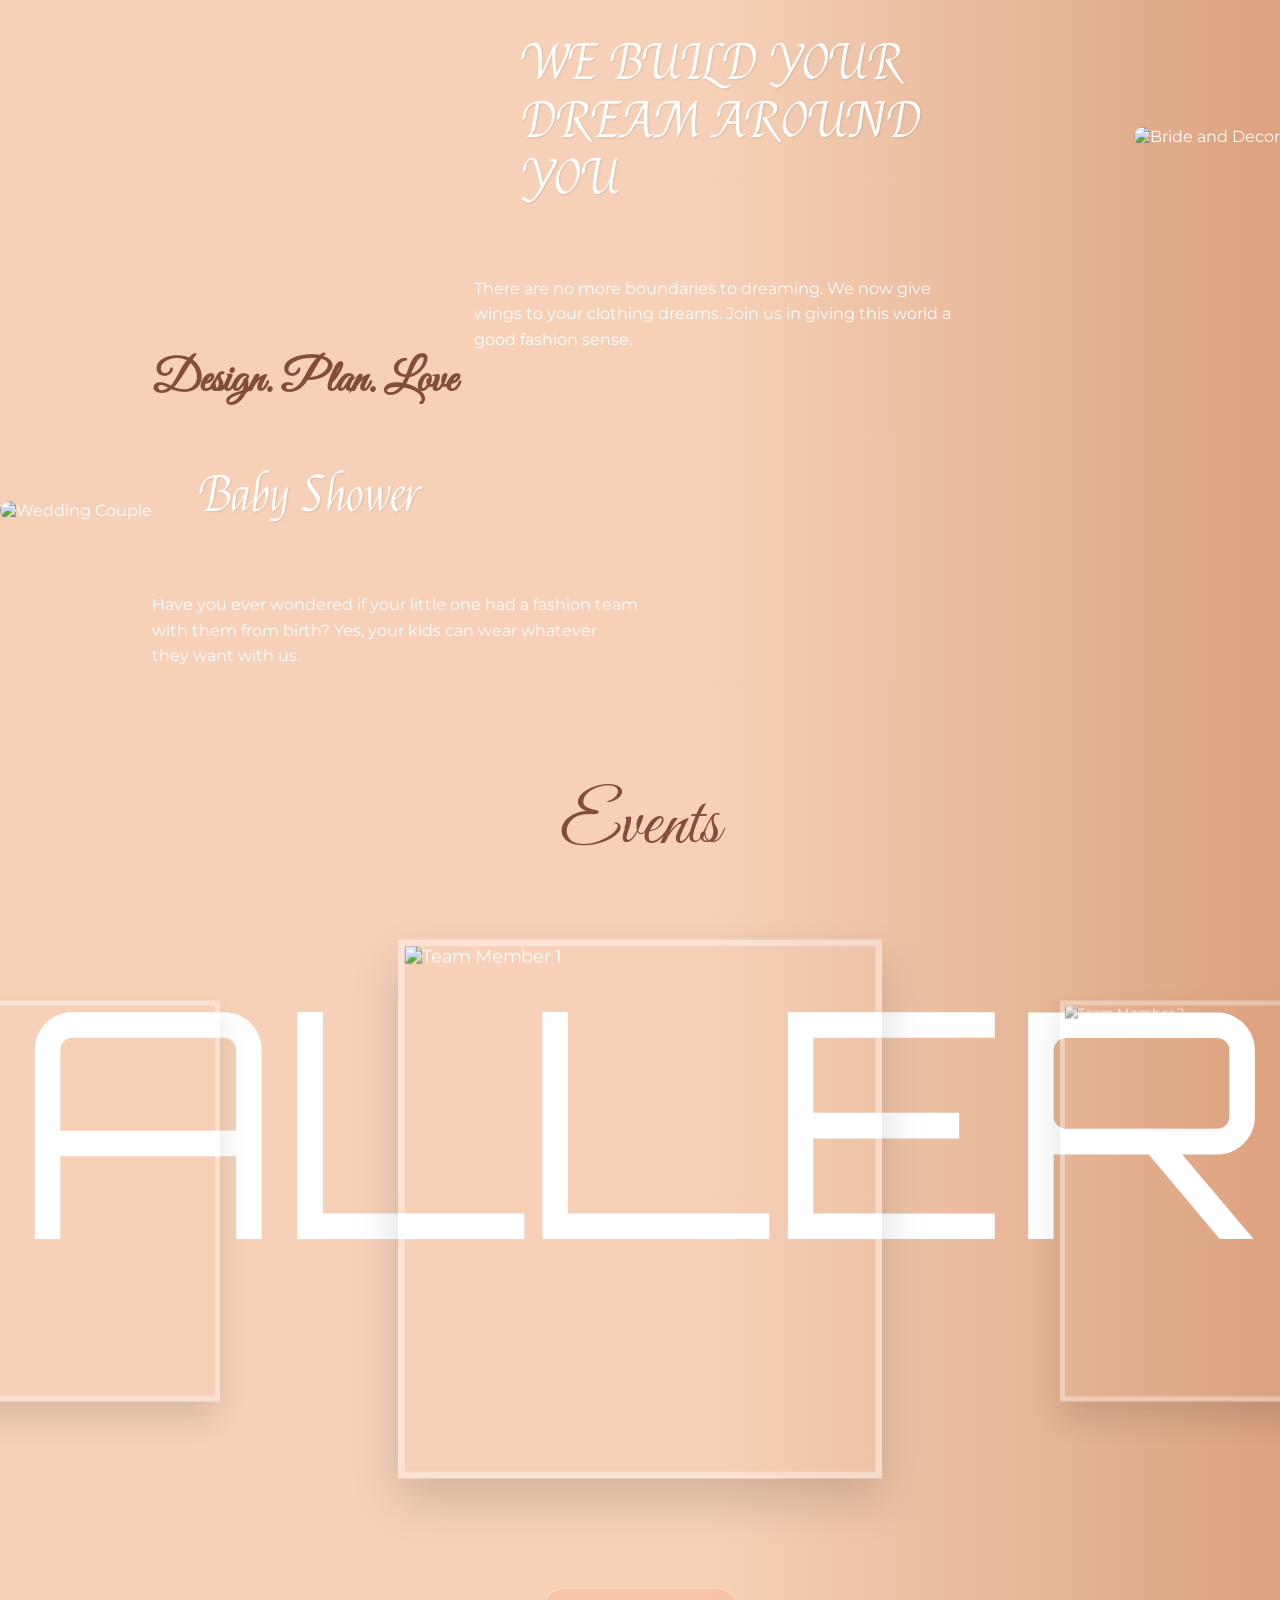
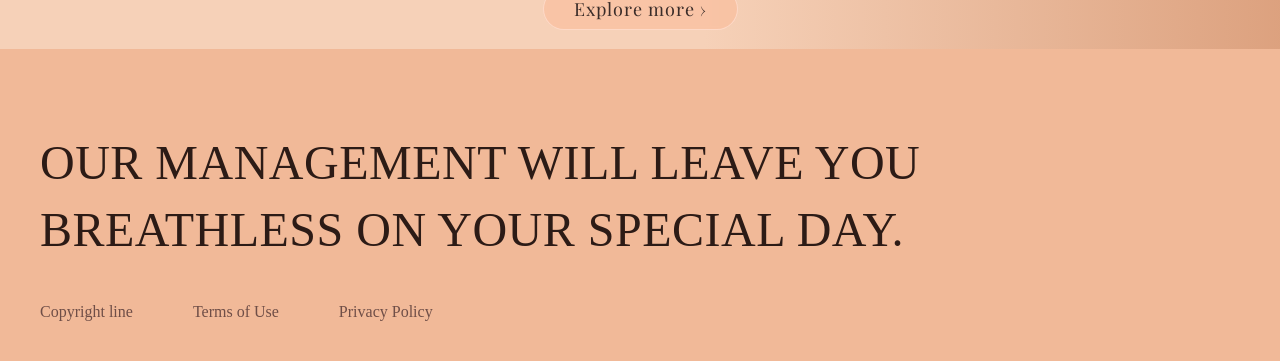
==== commit d5adad79: "Add initial gallery layout and styling - Created gallery.css for styling the gallery layout with res" ====
--- a/index.html
+++ b/index.html
@@ -36,6 +36,17 @@
     <link rel="stylesheet" href="./resposive.css" />
     <link rel="stylesheet" href="./nav.css" />
     <link href="https://unpkg.com/aos@2.3.4/dist/aos.css" rel="stylesheet" />
+
+    <!-- image loading  -->
+
+    <link
+      rel="preload"
+      href="./Assets/Elegant Woman in Pink 3.svg"
+      as="image"
+    />
+    <link rel="preload" href="./Assets/Group 1.png" as="image" />
+    <link rel="preload" href="./Assets/Group 2.svg" as="image" />
+    <link rel="preload" href="./Assets/Group 6.svg" as="image" />
   </head>
   <body>
     <div class="logo"><img src="./Assets/logo.png" alt="" width="50" /></div>
@@ -69,7 +80,7 @@
         <li class="bold-item" onclick="hideSidebar()">
           <a href="contact.html">CONTACT US</a>
         </li>
-      
+
         <br />
         <li onclick="hideSidebar()"><div class="alsreea">ALSreea</div></li>
 
@@ -127,9 +138,8 @@
             <h4 class="subtitle">Life Is An Event</h4>
             <h1 class="main-title">CREATING THE<br />BEST DAY EVER</h1>
             <p class="description">
-              Lorem ipsum dolor sit amet, consectetur adipiscing elit. Cras
-              aliquam mi id augue ultrices. In tempus elit tristique aliquam.
-              Ultrices sem non.
+              We aasure you that the brand AL Sreea will make your beautiful day
+              elegant and connected.
             </p>
           </div>
         </div>
@@ -141,9 +151,9 @@
             <h4 class="tagline">We Create . You Celebrate</h4>
             <h1 class="main-title">WE BUILD YOUR<br />DREAM AROUND YOU</h1>
             <p class="description">
-              Lorem ipsum dolor sit amet, consectetur adipiscing elit. Cras
-              aliquam mi id augue ultrices. In tempus elit tristique. Aliquam
-              ultrices sem non.
+              There are no more boundaries to dreaming. We now give wings to
+              your clothing dreams. Join us in giving this world a
+              good fashion sense.
             </p>
           </div>
           <div class="build-image">
@@ -161,78 +171,90 @@
             <h4 class="subtitle">Design. Plan. Love</h4>
             <h1 class="main-title">Baby Shower</h1>
             <p class="description">
-              Lorem ipsum dolor sit amet, consectetur adipiscing elit. Cras
-              aliquam mi id augue ultrices. In tempus elit tristique aliquam.
-              Ultrices sem non.
+              Have you ever wondered if your little one had a fashion team with
+              them from birth? Yes, your kids can wear whatever
+              they want with us.
             </p>
           </div>
         </div>
       </section>
     </section>
     <!-- event Section -->
-    <section id="event" class="event-sec hideOnMobile">
-      <div class="gallery mob-view">GALLERY</div>
-      <div class="carousel-container">
-        <div class="event_title">Events</div>
-        <div class="carousel-track">
-          <div class="card" data-index="0">
-            <img
-              src="https://i.ibb.co/Y4rGjdFJ/img-1.jpg"
-              alt="Team Member 1"
-            />
-          </div>
-          <div class="card" data-index="1">
-            <img
-              src="https://i.ibb.co/HpCTJ2HC/img-6.jpg"
-              alt="Team Member 2"
-            />
-          </div>
-          <div class="card" data-index="2">
-            <img
-              src="https://i.ibb.co/6cMjKtd8/img-2.jpg"
-              alt="Team Member 3"
-            />
-          </div>
-          <div class="card" data-index="3">
-            <img
-              src="https://i.ibb.co/XZMRYz5N/img-5.png"
-              alt="Team Member 4"
-            />
-          </div>
-          <div class="card" data-index="4">
-            <img
-              src="https://i.ibb.co/nMdDfmPd/img-3.jpg"
-              alt="Team Member 5"
-            />
-          </div>
-          <div class="card" data-index="5">
-            <img
-              src="https://i.ibb.co/d4fQH5cs/img-4.jpg"
-              alt="Team Member 6"
-            />
-          </div>
-        </div>
-      </div>
-    </section>
-
-    <br />
-    <div class="viewOnMobile delayed-show">
-      <h1 style="text-align: center">Events</h1>
-
-      <div class="container-mob" id="carousel"></div>
-
-      <div class="flex">
-        <button id="left-btn"><i class="arrow"></i></button>
-        <button id="right-btn"><i class="arrow"></i></button>
-      </div>
+    <div>
+      <section id="event" class="event-sec hideOnMobile">
+        <div class="gallery mob-view">GALLERY</div>
+        <div class="carousel-container">
+          <div class="event_title">Events</div>
+          <div class="carousel-track">
+            <div class="card" data-index="0">
+              <img
+                src="https://i.ibb.co/Y4rGjdFJ/img-1.jpg"
+                alt="Team Member 1"
+                loading="lazy"
+              />
+            </div>
+            <div class="card" data-index="1">
+              <img
+                src="https://i.ibb.co/HpCTJ2HC/img-6.jpg"
+                alt="Team Member 2"
+                loading="lazy"
+              />
+            </div>
+            <div class="card" data-index="2">
+              <img
+                src="https://i.ibb.co/6cMjKtd8/img-2.jpg"
+                alt="Team Member 3"
+                loading="lazy"
+              />
+            </div>
+            <div class="card" data-index="3">
+              <img
+                src="https://i.ibb.co/XZMRYz5N/img-5.png"
+                alt="Team Member 4"
+                loading="lazy"
+              />
+            </div>
+            <div class="card" data-index="4">
+              <img
+                src="https://i.ibb.co/nMdDfmPd/img-3.jpg"
+                alt="Team Member 5"
+                loading="lazy"
+              />
+            </div>
+            <div class="card" data-index="5">
+              <img
+                src="https://i.ibb.co/d4fQH5cs/img-4.jpg"
+                alt="Team Member 6"
+                loading="lazy"
+              />
+            </div>
+          </div>
+        </div>
+      </section>
+
       <br />
-      <div class="swiper-pagination"></div>
-
-      <div class="swiper-button-prev" id="prev-button"></div>
-      <div class="swiper-button-next" id="next-button"></div>
-      <br />
+      <div class="viewOnMobile delayed-show">
+        <h1 style="text-align: center">Events</h1>
+
+        <div class="container-mob" id="carousel"></div>
+
+        <div class="flex">
+          <button id="left-btn"><i class="arrow"></i></button>
+          <button id="right-btn"><i class="arrow"></i></button>
+        </div>
+        <br />
+        <div class="swiper-pagination"></div>
+
+        <div class="swiper-button-prev" id="prev-button"></div>
+        <div class="swiper-button-next" id="next-button"></div>
+        <br />
+      </div>
+
+      <div class="gallery-btn">
+        <a class="explore-btn" href="gallery.html"> Explore more &rsaquo; </a>
+      </div>
     </div>
-
+    <br>
     <!-- footer Section -->
     <footer id="about" class="custom-footer">
       <div class="footer-message">
--- a/style.css
+++ b/style.css
@@ -20,19 +20,24 @@
   font-family: "Montserrat", sans-serif;
   background: linear-gradient(to right, #f6d1b8 55%, #d99b77 106%);
   color: #fff !important;
-}
-
-.alsreea{
+  user-select: none; /* Standard */
+  -webkit-user-select: none; /* Safari/Chrome */
+  -moz-user-select: none; /* Firefox */
+  -ms-user-select: none; /* IE/Edge */
+}
+img {
+  pointer-events: none;
+}
+.alsreea {
   width: 100%;
   display: flex;
   justify-content: center;
   font-family: "WildWideExtended";
   font-size: 26px;
   font-weight: bold;
-  color: #CFAC57ff;
-
-}
-.alsreea-lap{
+  color: #cfac57ff;
+}
+.alsreea-lap {
   padding-left: 50px;
   width: 100%;
   display: flex;
@@ -40,13 +45,11 @@
   font-family: "WildWideExtended";
   font-size: 26px;
   font-weight: bold;
-  color: #CFAC57ff;
+  color: #cfac57ff;
 }
 .bold-item {
-  font-weight: bold ;
-
-}
-
+  font-weight: bold;
+}
 
 /* HEADER */
 /* header {
@@ -82,7 +85,7 @@
 /* } */
 
 /* HERO SECTION */
-.logo{
+.logo {
   position: fixed;
   top: 0;
   left: 0;
@@ -109,6 +112,13 @@
 .btn {
   position: absolute;
   right: 20%;
+  z-index: 2;
+  cursor: pointer;
+  transition: 0.3s;
+}
+.gallery-btn {
+  display: flex;
+  justify-content: center;
   z-index: 2;
   cursor: pointer;
   transition: 0.3s;
@@ -160,6 +170,27 @@
   transform: scale(1.05);
   color: #2a1d1b; /* slightly darker text on hover */
 }
+.explore-btn {
+  display: inline-block;
+  padding: 8px 30px;
+  font-family: "Playfair Display", serif;
+  font-size: 18px;
+  font-weight: 400;
+  color: #3a2c29;
+  background-color: rgb(255 167 125 / 31%);
+  border: 1.5px solid rgba(255, 223, 208, 0.8);
+  border-radius: 30px;
+  text-decoration: none;
+  letter-spacing: 1px;
+  backdrop-filter: blur(2px);
+}
+
+.book-now-btn:hover {
+  background-color: rgba(255, 186, 154, 0.447);
+  border-color: rgb(255, 211, 161);
+  transform: scale(1.05);
+  color: #2a1d1b; /* slightly darker text on hover */
+}
 /* .nav_bar {
   position: fixed;
   top: 0;
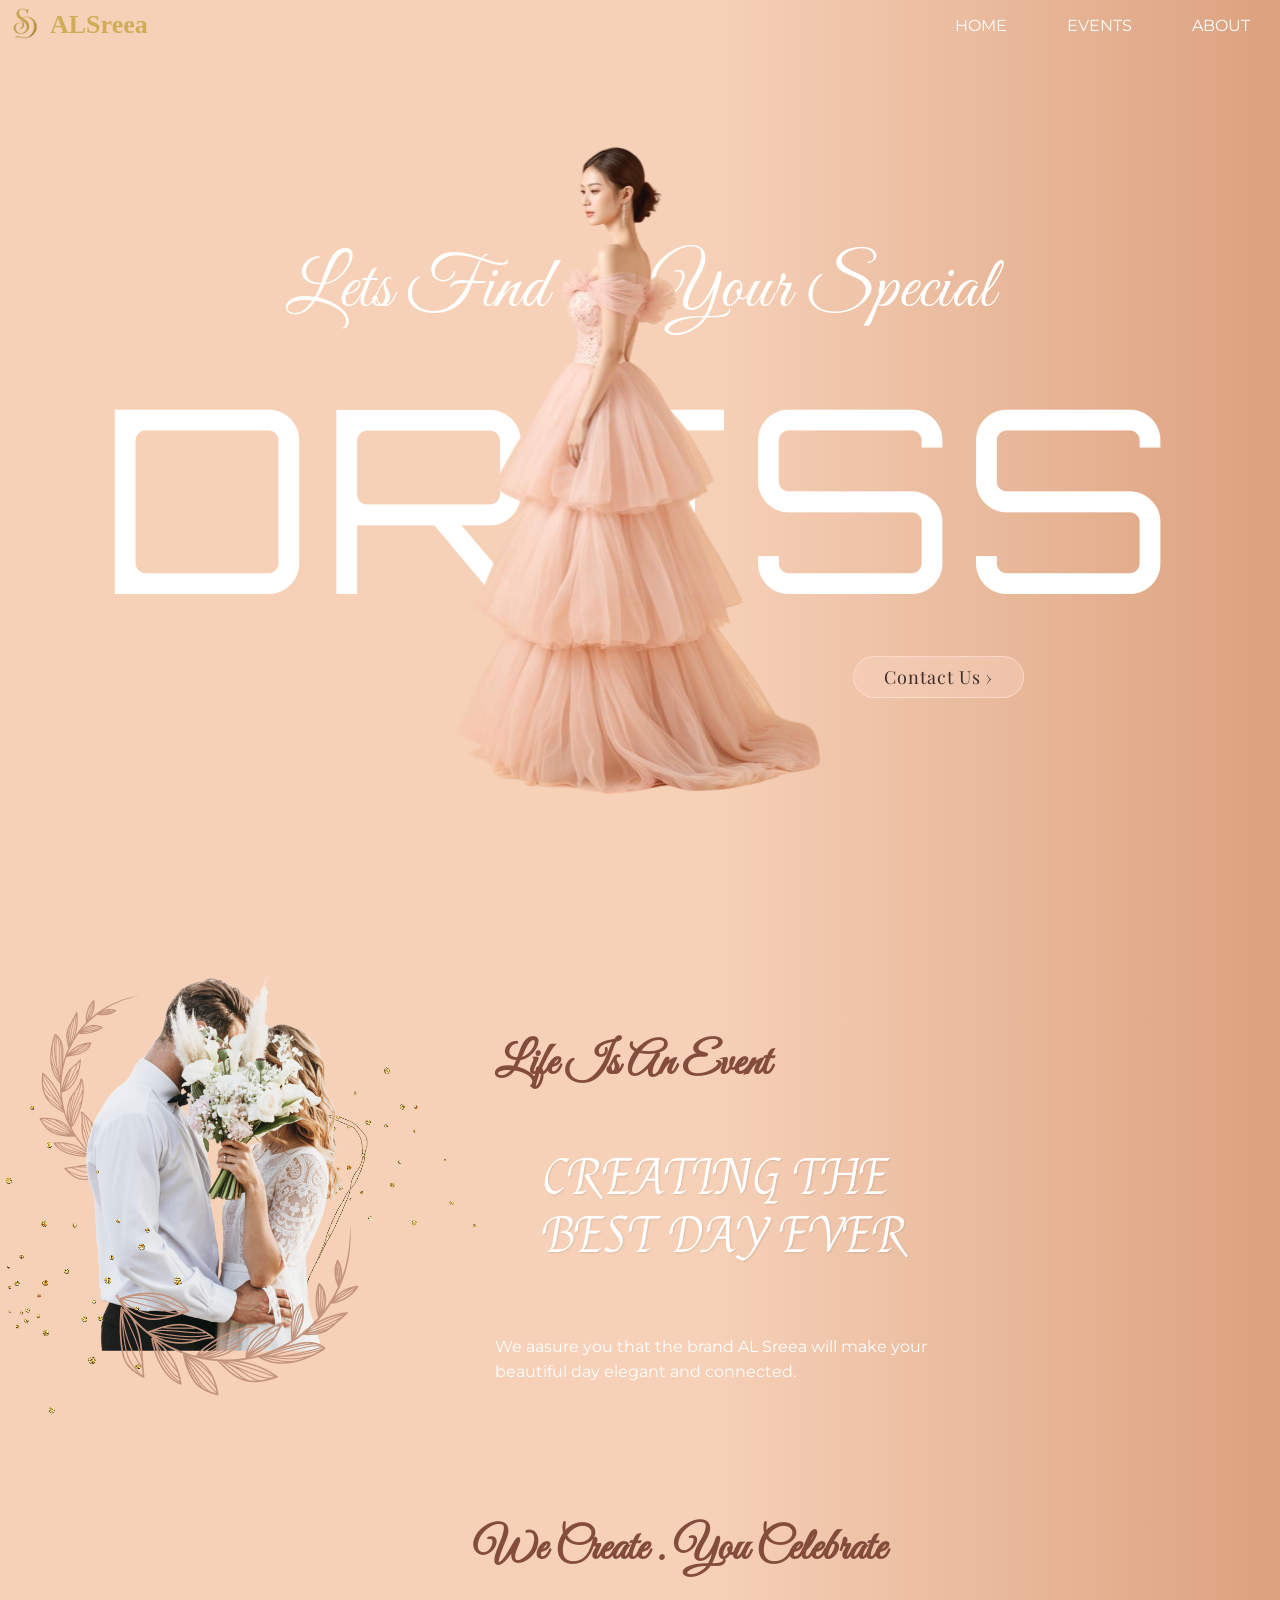
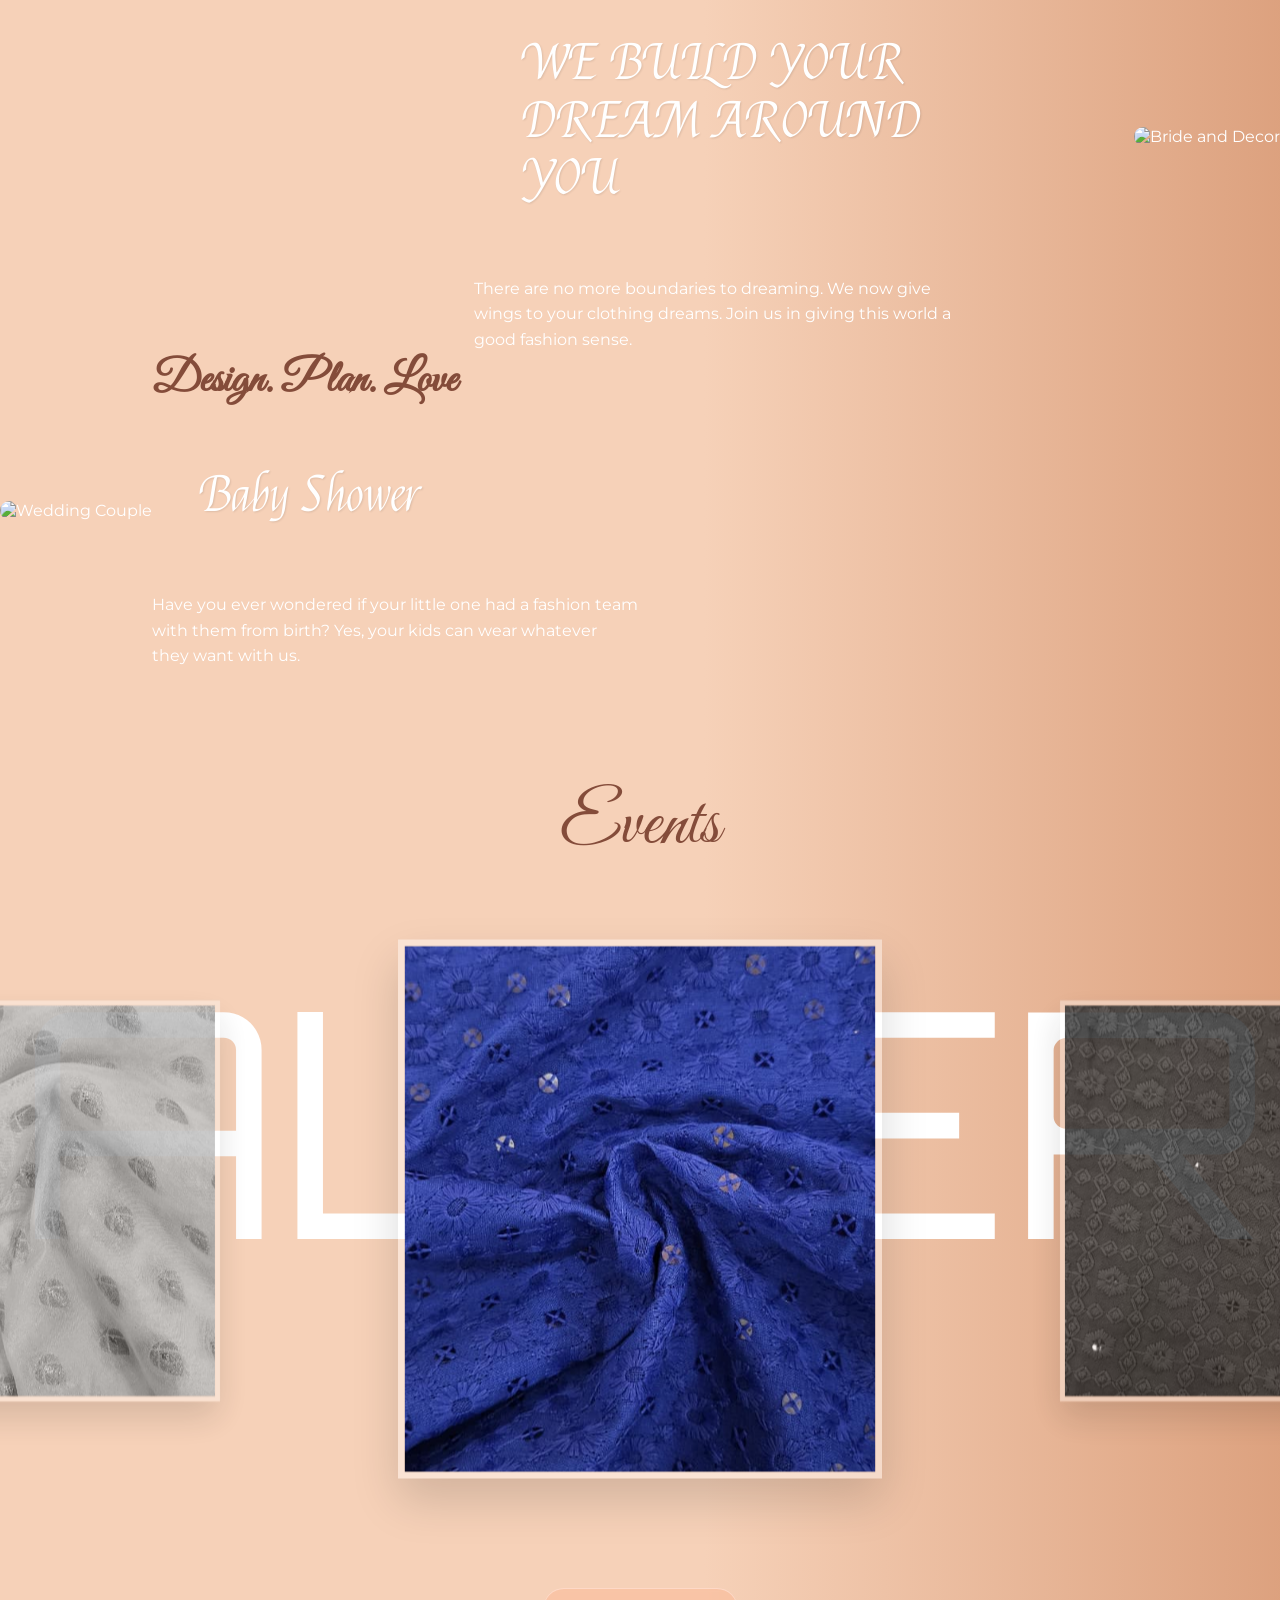
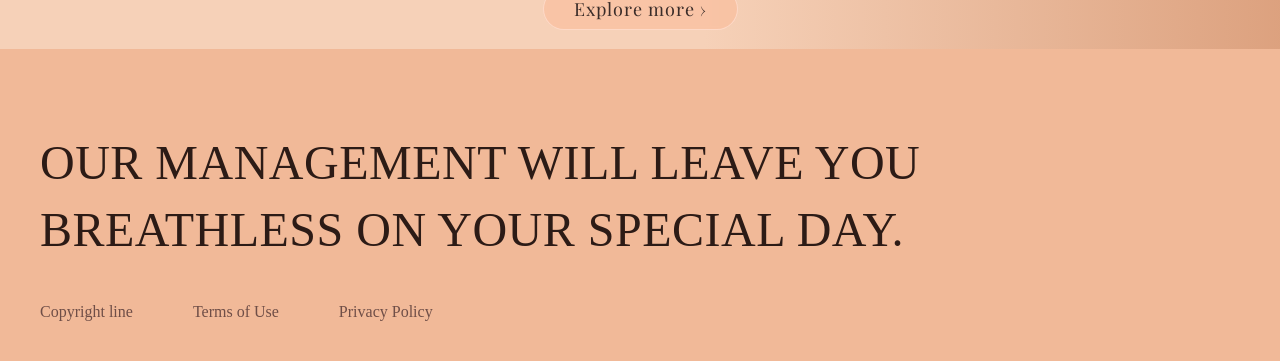
==== commit b1079960: "Refactor code structure for improved readability and maintainability" ====
--- a/index.html
+++ b/index.html
@@ -188,43 +188,36 @@
           <div class="carousel-track">
             <div class="card" data-index="0">
               <img
-                src="https://i.ibb.co/Y4rGjdFJ/img-1.jpg"
+                src="./Assets/carousel/2.jpg"
                 alt="Team Member 1"
                 loading="lazy"
               />
             </div>
             <div class="card" data-index="1">
               <img
-                src="https://i.ibb.co/HpCTJ2HC/img-6.jpg"
+                src="./Assets/carousel/3.jpg"
                 alt="Team Member 2"
                 loading="lazy"
               />
             </div>
             <div class="card" data-index="2">
               <img
-                src="https://i.ibb.co/6cMjKtd8/img-2.jpg"
+                src="./Assets/carousel/4.jpg"
                 alt="Team Member 3"
                 loading="lazy"
               />
             </div>
             <div class="card" data-index="3">
               <img
-                src="https://i.ibb.co/XZMRYz5N/img-5.png"
+                src="./Assets/carousel/5.jpg"
                 alt="Team Member 4"
                 loading="lazy"
               />
             </div>
             <div class="card" data-index="4">
               <img
-                src="https://i.ibb.co/nMdDfmPd/img-3.jpg"
+                src="./Assets/carousel/6.jpg"
                 alt="Team Member 5"
-                loading="lazy"
-              />
-            </div>
-            <div class="card" data-index="5">
-              <img
-                src="https://i.ibb.co/d4fQH5cs/img-4.jpg"
-                alt="Team Member 6"
                 loading="lazy"
               />
             </div>
@@ -254,7 +247,7 @@
         <a class="explore-btn" href="gallery.html"> Explore more &rsaquo; </a>
       </div>
     </div>
-    <br>
+    <br />
     <!-- footer Section -->
     <footer id="about" class="custom-footer">
       <div class="footer-message">
